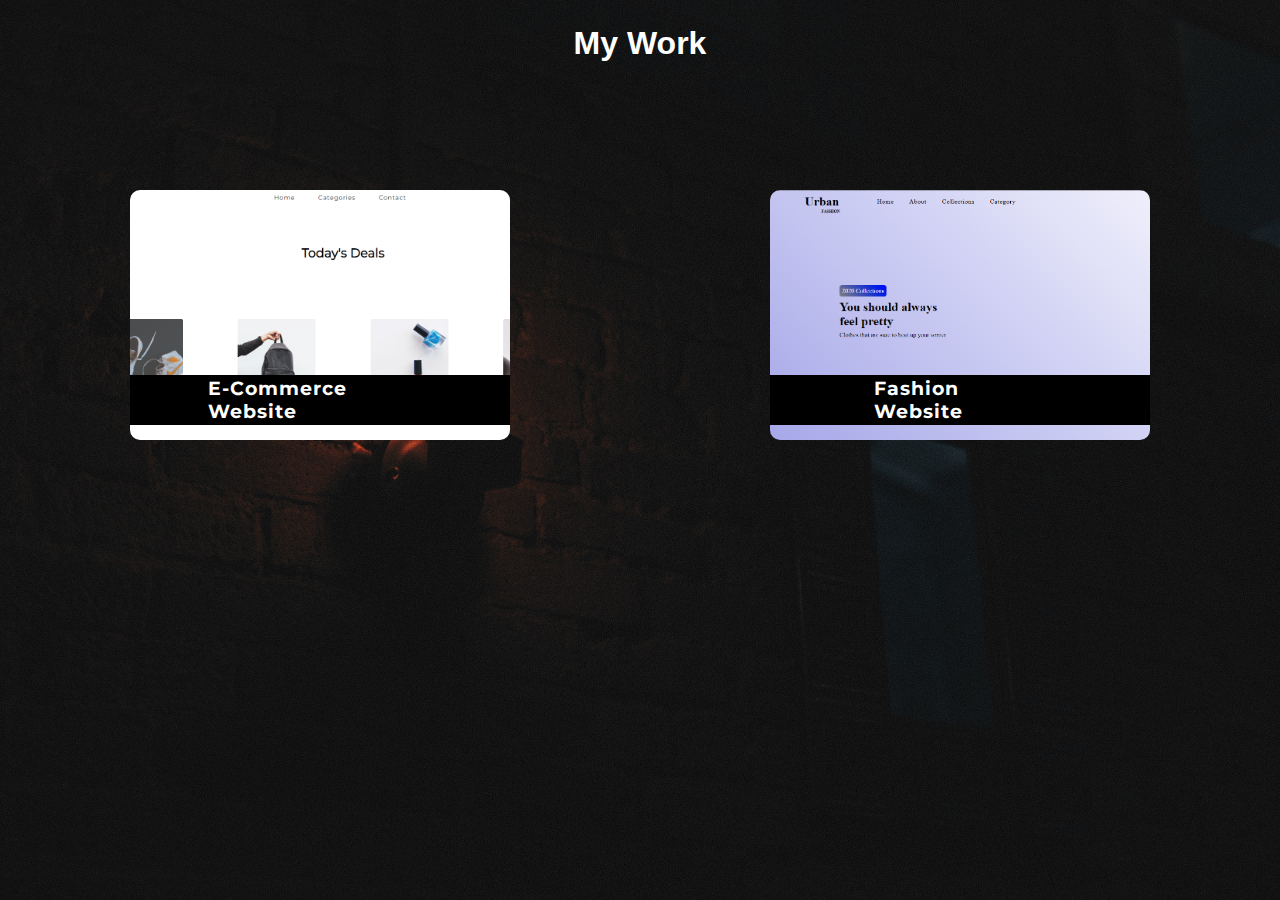
==== Portfolio/Html/MyWork.html @ 3622b82c "Personal Portfolio" ====
<html lang="en">
<head>
    <meta charset="UTF-8">
    <meta http-equiv="X-UA-Compatible" content="IE=edge">
    <meta name="viewport" content="width=device-width, initial-scale=1.0">
    <link href="https://fonts.googleapis.com/css2?family=Montserrat:wght@100;400&display=swap" rel="stylesheet">
    <link rel="stylesheet" href="../Css/mywork.css">
    <title>My Portfolio</title>
</head>
<body>
    <div class="projects">
        <h1>My Work</h1>
        <div class="main">
            <div class="p1 p"><a href="/Ekart/Html/index.html" target="_blank"><h3>E-Commerce Website</h3></a></div>
            <div class="p2 p"><a href="/Fashion Website Design/index.html" target="_blank"><h3>Fashion Website</h3></a></div>
        </div>
    </div>
</body>
</html>
---- Portfolio/Css/mywork.css ----
*{
    margin: 0;
    font-family: 'Montserrat', sans-serif;
}


body{
    background-image: url(../Images/5.jpg);
    background-size: cover;
    color: white;
    margin: 0;
}

.projects h1{
    font-family: Verdana, Geneva, Tahoma, sans-serif;
    text-align: center;
    margin-top: 25px;
    margin-bottom: 10%;
}

.main{
    display: flex;
    justify-content: space-around;

}

.p{
    width: 380px;
    /* border: 1px solid white; */
    height: 250px;
    border-radius: 10px;
    margin-bottom: 10%;
}

.p1{
    background-image: url(../Images/mw1.png);
    background-size: cover;
    display: flex;
    justify-content: center;
    align-items: flex-end;
}

.p2{
    background-image: url(../Images/mw2.png);
    background-size: cover;
    display: flex;
    justify-content: center;
    align-items: flex-end;
}

.p1 a h3{
    background-color: black;
    padding: 2px 78px;
    color: white;
    letter-spacing: 1;
    margin-bottom: 15px;
}

.p1 a{
    text-decoration: none;
}

.p2 a h3{
    background-color: black;
    padding: 2px 104px;
    color: white;
    letter-spacing: 1;
    margin-bottom: 15px; 
}

.p2 a{
    text-decoration: none;
}
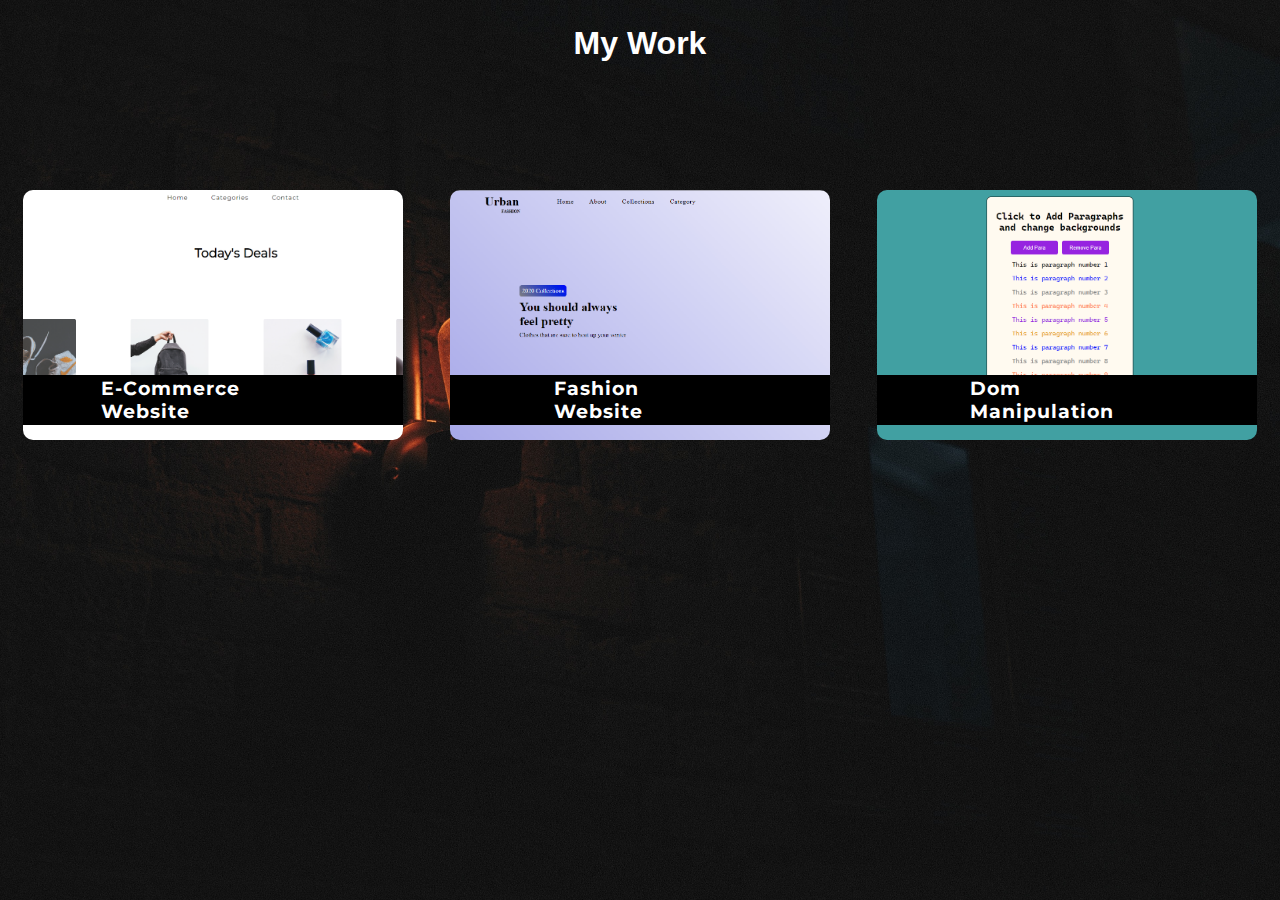
==== commit d5bc0ae9: "Just added JavaScript Dom Manipulation" ====
--- a/Portfolio/Html/MyWork.html
+++ b/Portfolio/Html/MyWork.html
@@ -13,6 +13,7 @@
         <div class="main">
             <div class="p1 p"><a href="/Ekart/Html/index.html" target="_blank"><h3>E-Commerce Website</h3></a></div>
             <div class="p2 p"><a href="/Fashion Website Design/index.html" target="_blank"><h3>Fashion Website</h3></a></div>
+            <div class="p3 p"><a href="/Dom Manipulation/index.html" target="_blank"><h3>Dom Manipulation</h3></a></div>
         </div>
     </div>
 </body>
--- a/Portfolio/Css/mywork.css
+++ b/Portfolio/Css/mywork.css
@@ -1,30 +1,30 @@
-*{
+* {
     margin: 0;
     font-family: 'Montserrat', sans-serif;
 }
 
 
-body{
+body {
     background-image: url(../Images/5.jpg);
     background-size: cover;
     color: white;
     margin: 0;
 }
 
-.projects h1{
+.projects h1 {
     font-family: Verdana, Geneva, Tahoma, sans-serif;
     text-align: center;
     margin-top: 25px;
     margin-bottom: 10%;
 }
 
-.main{
+.main {
     display: flex;
     justify-content: space-around;
 
 }
 
-.p{
+.p {
     width: 380px;
     /* border: 1px solid white; */
     height: 250px;
@@ -32,7 +32,7 @@
     margin-bottom: 10%;
 }
 
-.p1{
+.p1 {
     background-image: url(../Images/mw1.png);
     background-size: cover;
     display: flex;
@@ -40,7 +40,7 @@
     align-items: flex-end;
 }
 
-.p2{
+.p2 {
     background-image: url(../Images/mw2.png);
     background-size: cover;
     display: flex;
@@ -48,7 +48,15 @@
     align-items: flex-end;
 }
 
-.p1 a h3{
+.p3 {
+    background-image: url(../Images/mw3.png);
+    background-size: cover;
+    display: flex;
+    justify-content: center;
+    align-items: flex-end;
+}
+
+.p1 a h3 {
     background-color: black;
     padding: 2px 78px;
     color: white;
@@ -56,18 +64,30 @@
     margin-bottom: 15px;
 }
 
-.p1 a{
+.p1 a {
     text-decoration: none;
 }
 
-.p2 a h3{
+.p2 a h3 {
     background-color: black;
     padding: 2px 104px;
     color: white;
     letter-spacing: 1;
-    margin-bottom: 15px; 
+    margin-bottom: 15px;
 }
 
-.p2 a{
+.p2 a {
     text-decoration: none;
 }
+
+.p3 a h3 {
+    background-color: black;
+    padding: 2px 93px;
+    color: white;
+    letter-spacing: 1;
+    margin-bottom: 15px;
+}
+
+.p3 a {
+    text-decoration: none;
+}